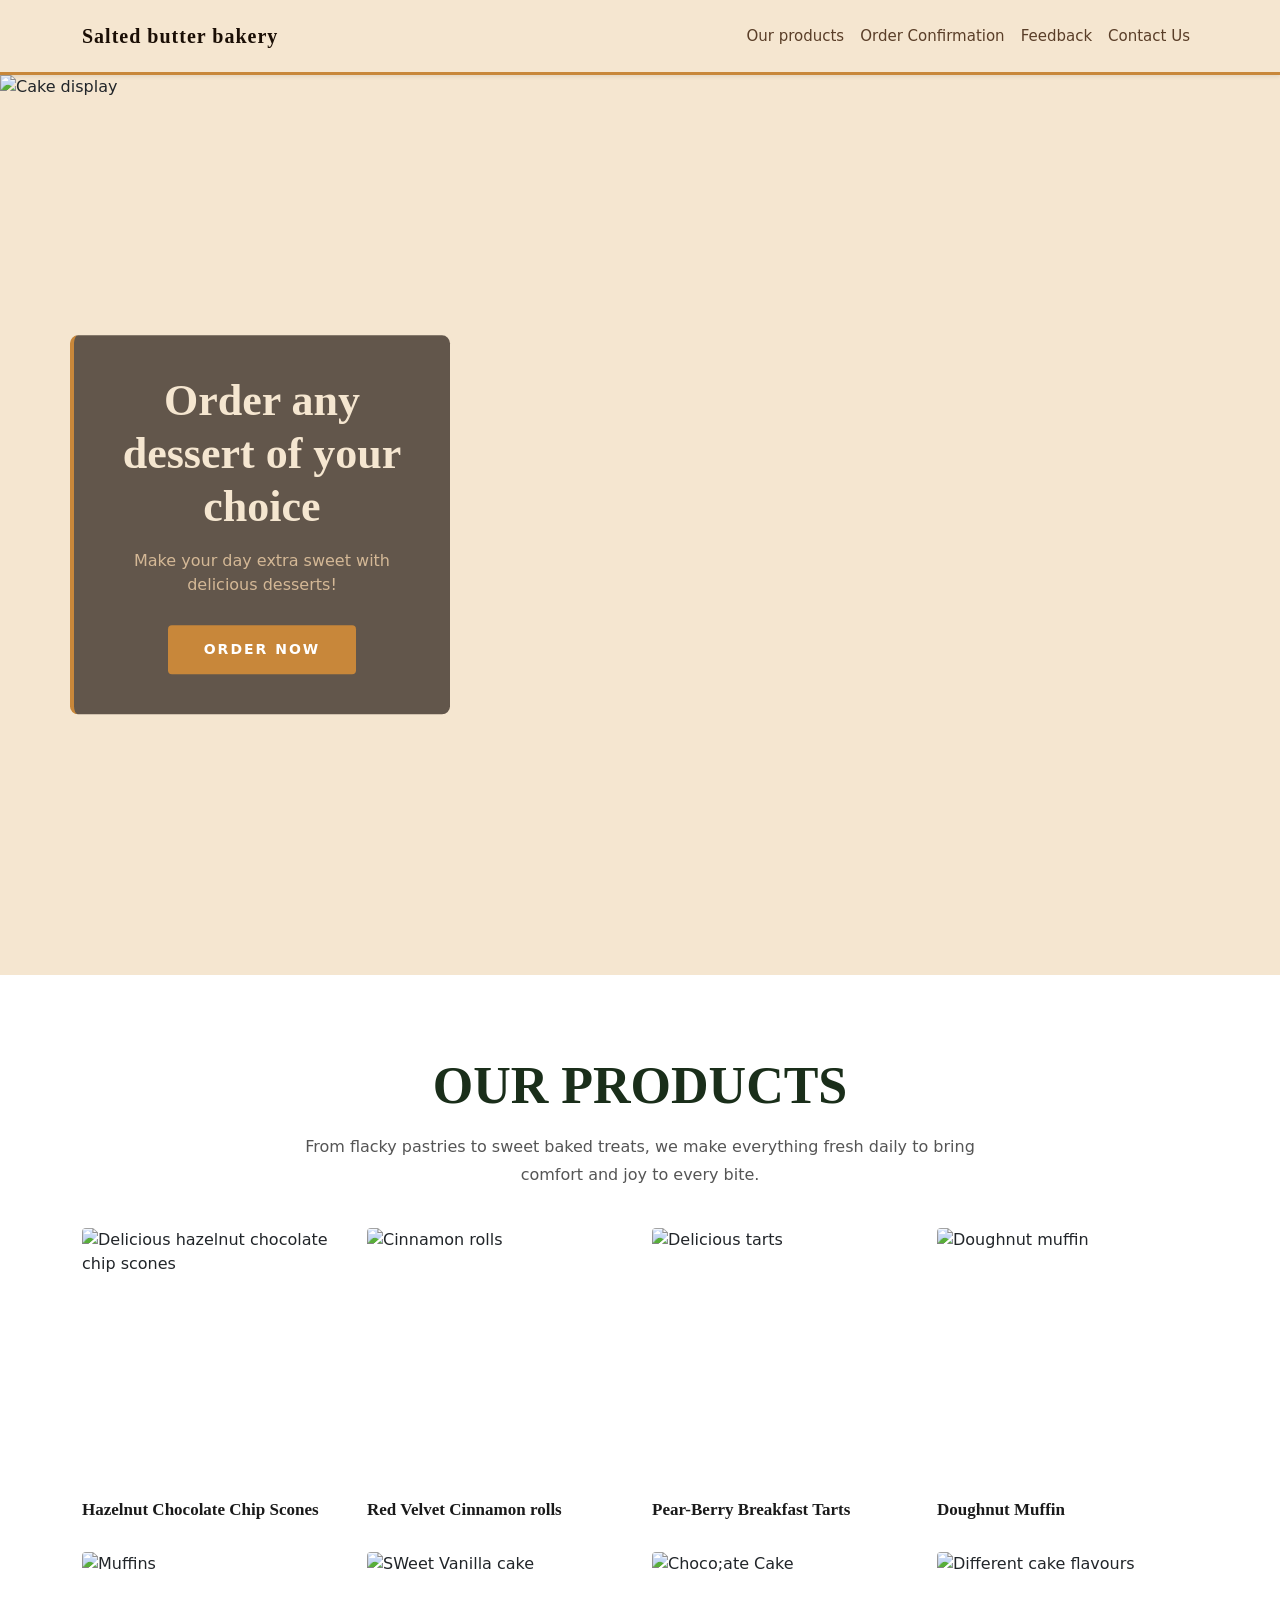
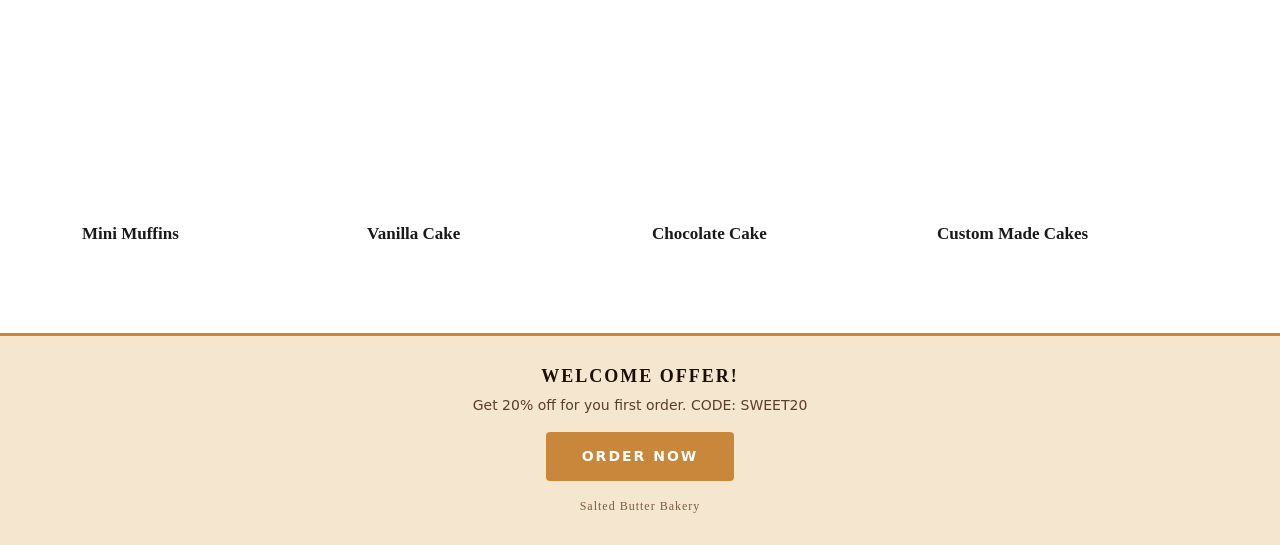
==== index.html @ 5930f236 "Added new pages and updated existing content" ====
<!DOCTYPE html>
<html lang="en">
<head>
    <meta charset="UTF-8">
    <meta name="viewport" content="width=device-width, initial-scale=1.0">
    <title>Salted butter bakery store.</title>
    <!--Bootstrap CSS-->
    <link href="https://cdn.jsdelivr.net/npm/bootstrap@5.3.0/dist/css/bootstrap.min.css" rel="stylesheet">
    <!--Custom CSS-->
    <link rel="stylesheet" href="style.css">
</head>
<body>
    <header>
        <nav class="navbar navbar-expand-lg shadow-sm">
            <div class="container">
                <a class="navbar-brand fw-bold" href="index.html">Salted butter bakery</a>
                <button class="navbar-toggler" type="button" data-bs-toggle="collapse" data-bs-target="#navbarNav"></button>
                <div class="collapse navbar-collapse" id="navbarNav">
                    <ul class="navbar-nav ms-auto">
                        <li class="nav-item">
                            <a class="nav-link" href="product.html">Our products</a>
                        </li>
                        <li class="nav-item">
                            <a class="nav-link" href="order.html">Order Confirmation</a>
                        </li>
                        <li class="nav-item">
                            <a class="nav-link" href="feedback.html">Feedback</a>
                        </li>
                        <li class="nav-item">
                            <a class="nav-link" href="contact.html">Contact Us</a>
                        </li>
                    </ul>
                </div>
            </div>
        </nav>
    </header>
    <main>
        <section class="hero-section">
            <img src="https://images.ctfassets.net/rric2f17v78a/34zHlAZZTz5BcHOjjGEQaC/114c8885cdd79f19ca1c5e000e0bde93/Bakery-Website.jpg" alt="Cake display">
            <div class="hero-text-box">
                <h1>Order any dessert of your choice</h1>
                <p>Make your day extra sweet with delicious desserts!</p>
                <a href="product.html" class="btn btn-light btn-sm">ORDER NOW</a>
            </div>
        </section>
        <section class="products-section">
            <div class="container">
                <h2>OUR PRODUCTS</h2>
                <p class="description"> From flacky pastries to sweet baked treats, we make everything fresh daily to bring comfort and joy to every bite.</p>
                <div class="product-grid">
                    <div class="product-card">
                        <img src="https://www.tasteofhome.com/wp-content/uploads/2018/01/Hazelnut-Chocolate-Chip-Scones_EXPS_FBMZ18_41822_B05_08_8b.jpg?w=700&fit=750%2C750" alt="Delicious hazelnut chocolate chip scones">
                        <h3>Hazelnut Chocolate Chip Scones</h3>
                    </div>
                    <div class="product-card">
                        <img src="https://www.tasteofhome.com/wp-content/uploads/2025/06/EXPS_HCA27_202527_MD_P2_06_04_11b.jpg?w=700&fit=750%2C750" alt="Cinnamon rolls">
                        <h3>Red Velvet Cinnamon rolls</h3>
                    </div>
                     <div class="product-card">
                        <img src="https://www.tasteofhome.com/wp-content/uploads/2017/09/Pear-Berry-Breakfast-Tarts_EXPS_THSO17_118068_D04_18_6b.jpg?w=700&fit=750%2C750" alt="Delicious tarts">
                        <h3>Pear-Berry Breakfast Tarts</h3>
                    </div>
                    <div class="product-card">
                        <img src="https://www.tasteofhome.com/wp-content/uploads/2025/02/Jam-Filled-Cinnamon-Sugar-Donut-Muffins_EXPS_TOHD24_2230_KristinaVanni_5.jpg?w=700&fit=750%2C750" alt="Doughnut muffin">
                        <h3>Doughnut Muffin</h3>
                    </div>
                    <div class="product-card">
                        <img src="https://www.cadburydessertscorner.com/hs-fs/hubfs/dc-website-2022/articles/mini-puff-pastry-desserts-perfect-for-teatime-parties/mini-puff-pastry-desserts-perfect-for-teatime-parties-feature.webp?width=768&height=432&name=mini-puff-pastry-desserts-perfect-for-teatime-parties-feature.webp" alt="Muffins">
                        <h3>Mini Muffins</h3>
                    </div>
                    <div class="product-card">
                        <img src="https://img.freepik.com/free-photo/side-close-up-view-cake-six-cookies-plate-appetizing-cake_140725-73876.jpg?semt=ais_hybrid&w=740&q=80" alt="SWeet Vanilla cake">
                        <h3>Vanilla Cake</h3>
                    </div>
                    <div class="product-card">
                        <img src="https://www.cadburydessertscorner.com/hs-fs/hubfs/dc-website-2022/articles/elegant-chocolate-pastry-cake-desserts-you-can-whip-up-for-special-occasions/chocolate-desserts-1.webp?width=1015&height=676&name=chocolate-desserts-1.webp" alt="Choco;ate Cake">
                        <h3>Chocolate Cake</h3>
                    </div>
                    <div class="product-card">
                        <img src="https://images.squarespace-cdn.com/content/v1/5c3d45731aef1d98dc5650b1/1768272721677-KK9ME23Y3SK3TOV9BIX5/KeraWongPhotographyPriestleysxOneFourOne61.webp?format=1500w" alt="Different cake flavours">
                        <h3>Custom Made Cakes</h3>
                    </div>
                </div>
            </div>
        </section>
    </main>
    <footer class="footer text-center">
        <h4>WELCOME OFFER!</h4>
        <p class="offer">Get 20% off for you first order. CODE: SWEET20</p>
        <a href="product.html" class="btn btn-light btn-sm">ORDER NOW</a>
        <p class=" brand mb-0">Salted Butter Bakery</p>
    </footer>
    <div class="modal fade" id="loginModal" tabindex="-1" aria-hidden="true">
        <div class="modal-dialog modal-dialog-centered">
            <div class="modal-content login-modal-content">
                <div class="modal-body px-4 px-md-5 py-5">
                    <form id="loginForm">
                     <h1>Welcome!</h1>
                     <p>Sign in to order your favorite pastries and track your order</p>
                     <div class="input-box">
                        <input type="text" id="email" class="form-control" placeholder="Email Address" required>
                     </div>
                     <div class="input-box">
                        <input type="password" id="password" class="form-control" placeholder="Password" required>
                     </div>
                     <div class="remember-forget">
                        <label><input type="checkbox"> Remember me </label>
                        <a href="#"> Forgot password? </a>
                     </div>
                     <button type="submit" class="btn">Login</button>
                     <div class="register-link">
                        <p>Don't have an account? <a href="#"> Register</a></p>
                     </div>
                    </form>
                </div>
            </div>
        </div>
    </div>
    <script src="https://cdn.jsdelivr.net/npm/@popperjs/core@2.11.6/dist/umd/popper.min.js"></script>
    <script src="https://cdn.jsdelivr.net/npm/bootstrap@5.3.0/dist/js/bootstrap.min.js"></script>
    <script>
       document.addEventListener("DOMContentLoaded", function() {
            const loginModal= new bootstrap.Modal (document.getElementById ("loginModal"), {
                backdrop:"static",
                keyboard: false
            });
            setTimeout(() => {    
                loginModal.show();
            },3000);
            const loginForm = document.getElementById("loginForm");
                loginForm.addEventListener("submit", function(e) {
                    e.preventDefault();
                    loginModal.hide();
            });
        });
    </script>
</body>
</html>
---- style.css ----
*{
  margin: 0%;
  padding: 0%;
  box-sizing: border-box;
}
.hero-section{
  height: 700px;
  overflow: hidden;
  position: relative;
  width: 100%;
  min-height: 100vh;
}
.hero-text-box h1 {
  font-size: 44px;
  font-weight: 700;
  color: #f5e6d0;
  line-height: 1.2;
  margin-bottom: 16px;
  font-family:'Times New Roman', serif;
}
.hero-text-box p {
  font-size: 16px;
  color: #d4b896;
  margin-bottom: 28px;
}
.hero-section img {
  width: 100%;
  height: 100%;
  object-fit: cover;
  object-position: center bottom;
  display: block;
}
.hero-text-box {
  position: absolute;
  top: 50%;
  left: 70px;
  transform: translateY(-50%);
  background-color: rgba(20, 10, 5, 0.65);
  padding: 40px;
  border-radius: 8px;
  max-width: 380px;
  border-left: 4px solid #c8873a;
  text-align: center;
}
nav, header {
  position: sticky;
  top: 0;
  z-index: 1000;
}
.btn-light {
  background-color: #c8873a !important;
  color: #ffffff !important;
  border: none !important;
  padding: 14px 36px !important;
  font-size: 14px !important;
  font-weight: 700 !important;
  letter-spacing: 2px !important;
  text-decoration: none;
  border-radius: 4px;
}
.hero-text-box .btn-light:hover {
  background-color: #a86d2a !important;
  color: #ffffff !important;
  text-decoration: none;
}
.navbar {
  background-color: #f5e6d0; 
  padding: 16px 0;
  border-bottom: 3px solid #c8873a;
  position: sticky;
  top: 0;
  z-index: 1000;
}
.navbar-brand {
  color: #1a0e05;
  font-size: 20px;
  font-weight: 700;
  letter-spacing: 1px;
  font-family: Georgia, 'Times New Roman', serif;
}
.nav-link {
  color: #5a3e28; /* medium warm brown, easy to read */
  font-size: 15px;
  font-weight: 500;
  padding: 8px 16px;
  transition: color 0.2s ease;
}
.nav-link:hover {
  color: #c8873a;
}
.nav-link.active {
  color: #c8873a;
  border-bottom: 2px solid #c8873a;
}
.navbar-toggler {
  border-color: #c8873a;
}
.products-section {
  padding: 80px 0;
  background-color: #ffffff;
  text-align: center;
}
.products-section h2 {
  font-size: 52px;
  font-weight: 700;
  color: #1a2e1a;
  font-family: Georgia, 'Times New Roman', serif;
  margin-bottom: 16px;
}
.products-section .description {
  font-size: 16px;
  color: #555555;
  max-width: 680px;
  margin: 0 auto 32px auto;
  line-height: 1.7;
}
.product-grid {
  display: grid;
  grid-template-columns: repeat(4, 1fr);
  gap: 24px;
  text-align: left;
  margin-top: 40px;
}
.product-card img {
  width: 100%;
  height: 260px;
  object-fit: cover;
  display: block;
  border-radius: 4px;
  transition: transform 0.3s ease;
}
.product-card img:hover {
  transform: scale(1.03);
}
.product-card h3 {
  font-size: 17px;
  font-weight: 600;
  color: #1a1a1a;
  margin-top: 12px;
  font-family: Georgia, 'Times New Roman', serif;
}
.footer {
  background-color: #f5e6d0 ;
  padding: 30px 20px;
  border-top: 3px solid #c8873a;
}
.footer h4 {
  font-size: 18px;
  font-weight: 700;
  color:  #1a0e05;
  font-family: Georgia, 'Times New Roman', serif;
  letter-spacing: 2px;
  margin-bottom: 8px;
}
.footer .offer {
  font-size: 14px;
  color:#5a3e28;
  margin-bottom: 16px;
}
.footer .brand {
  font-size: 12px;
  color: #7a5c3e;
  letter-spacing: 1px;
  margin-top: 16px;
  font-family: Georgia, 'Times New Roman', serif;
}
.footer .btn-light {
  background-color: #c8873a;
  color: #ffffff;
  border: none;
  padding: 10px 28px;
  font-size: 13px;
  font-weight: 700;
  letter-spacing: 2px;
  border-radius: 4px;
  text-decoration: none;
}
.footer .btn-light:hover {
  background-color: #a86d2a;
  color: #ffffff;
  text-decoration: none;
}
.products-page .product-grid {
  display: grid;
  grid-template-columns: repeat(4, 1fr);
  gap: 24px;
}
.products-page h1 {
  text-align: center;
  font-size: 42px;
  font-weight: 700;
  color: #1a0e05;
  font-family: Georgia, 'Times New Roman', serif;
  margin-top: 40px;
  margin-bottom: 10px;
}
.products-page p {
  text-align: center;
  font-size: 16px;
  color: #5a3e28;
  margin-bottom: 40px;
}
.grid-section {
  padding: 20px 0 60px 0;
  background-color: #ffffff;
}
.products-page .card {
  border: 1px solid #e0d5c5;
  border-radius: 6px;
  overflow: hidden;
  background-color: #ffffff;
  box-shadow: 0 2px 8px rgba(0, 0, 0, 0.06);
  transition: box-shadow 0.3s ease;
}
.products-page .card:hover {
  box-shadow: 0 6px 20px rgba(0, 0, 0, 0.12);
}
.products-page .card-img img {
  width: 100%;
  height: 220px;
  object-fit: cover;
  display: block;
}
.products-page .card-body {
  padding: 14px 16px;
}
.products-page .card-info {
  display: flex;
  justify-content: space-between;
  align-items: center;
  margin-bottom: 12px;
}
.products-page .card-name {
  font-size: 15px;
  font-weight: 600;
  color: #1a0e05;
  font-family: Georgia, 'Times New Roman', serif;
}
.products-page .card-price {
  font-size: 15px;
  font-weight: 700;
  color: #c8873a;
}
.products-page .card-btn {
  width: 100%;
  background-color: #c8873a;
  color: #ffffff;
  border: none;
  padding: 10px;
  font-size: 13px;
  font-weight: 700;
  letter-spacing: 1px;
  border-radius: 4px;
  cursor: pointer;
  transition: background-color 0.2s ease;
}
.products-page .card-btn:hover {
  background-color: #a86d2a;
}
.contact-section {
  background-color: #f5e6d0;
  padding: 60px 0;
}
.contact-section > h1 {
  text-align: center;
  font-size: 22px;
  font-weight: 600;
  color: #5a3e28;
  font-family: Georgia, 'Times New Roman', serif;
  max-width: 700px;
  margin: 0 auto 50px auto;
  line-height: 1.6;
}
.contact-container {
  display: flex;
  align-items: center;
  max-width: 1100px;
  margin: 0 auto;
  padding: 0 40px;
  gap: 60px;
}
.contact-info {
  flex: 1;
  background-color: #ffffff;
  padding: 40px;
  border-radius: 8px;
  border-left: 4px solid #c8873a;
  box-shadow: 0 4px 16px rgba(0, 0, 0, 0.08);
}
.contact-info h2 {
  font-size: 26px;
  font-weight: 700;
  color: #1a0e05;
  font-family: Georgia, 'Times New Roman', serif;
  margin-bottom: 6px;
}
.contact-info p {
  font-size: 15px;
  color: #5a3e28;
  margin-bottom: 28px;
}
.info-item {
  margin-bottom: 20px;
  padding-bottom: 20px;
  border-bottom: 1px solid #e0d5c5;
}
.info-item:last-child {
  border-bottom: none;
  margin-bottom: 0;
  padding-bottom: 0;
}
.info-item h2 {
  font-size: 13px;
  font-weight: 700;
  color: #c8873a;
  letter-spacing: 2px;
  text-transform: uppercase;
  margin-bottom: 4px;
}
.info-item p {
  font-size: 15px;
  color: #1a0e05;
  margin: 0;
}
.contact-image {
  flex: 1;
  position: relative;
}
.contact-image img {
  width: 100%;
  height: 500px;
  object-fit: cover;
  border-radius: 8px;
  box-shadow: 20px 20px 0px #c8873a;
}
.logo-card {
  opacity: 0;
  transform: translateX(-150px);
  transition: opacity 1.5s ease, transform 1.5s ease;
}

.contact-card {
  opacity: 0;
  transform: translateX(150px);
  transition: opacity 1.5s ease, transform 1.5s ease;
}

.logo-card.animate-in,
.contact-card.animate-in {
  opacity: 1;
  transform: translateX(0);
}
.feedback-section {
  background-color: #f5e6d0;
  min-height: 100vh;
  padding: 60px 20px;
  display: flex;
  flex-direction: column;
  align-items: center;
}
.feedback-section h1 {
  font-size: 32px;
  font-weight: 700;
  color: #1a0e05;
  font-family: Georgia, 'Times New Roman', serif;
  text-align: center;
  max-width: 600px;
  margin-bottom: 40px;
  line-height: 1.4;
}
.feedback-section form {
  background-color: #ffffff;
  padding: 40px;
  border-radius: 8px;
  border-left: 4px solid #c8873a;
  box-shadow: 0 4px 16px rgba(0, 0, 0, 0.08);
  width: 100%;
  max-width: 600px;
}
.feedback-section form div {
  margin-bottom: 20px;
}
.feedback-section label {
  display: block;
  font-size: 13px;
  font-weight: 700;
  color: #c8873a;
  letter-spacing: 1px;
  text-transform: uppercase;
  margin-bottom: 6px;
}
.feedback-section input,
.feedback-section select,
.feedback-section textarea {
  width: 100%;
  padding: 12px 16px;
  font-size: 15px;
  color: #1a0e05;
  background-color: #fdf8f2;
  border: 1px solid #e0d5c5;
  border-radius: 4px;
  outline: none;
  transition: border-color 0.2s ease;
}
.feedback-section input:focus,
.feedback-section select:focus,
.feedback-section textarea:focus {
  border-color: #c8873a;
  background-color: #ffffff;
}
.feedback-section h2 {
  font-size: 16px;
  font-weight: 700;
  color: #1a0e05;
  font-family: Georgia, 'Times New Roman', serif;
  margin-bottom: 10px;
}
.feedback-section textarea {
  resize: vertical;
  min-height: 140px;
}
.feedback-section button[type="submit"] {
  width: 100%;
  background-color: #c8873a;
  color: #ffffff;
  border: none;
  padding: 14px;
  font-size: 15px;
  font-weight: 700;
  letter-spacing: 2px;
  border-radius: 4px;
  cursor: pointer;
  transition: background-color 0.2s ease;
}
.feedback-section button[type="submit"]:hover {
  background-color: #a86d2a;
}
.receipt-section {
  background-color: #f5e6d0;
  min-height: 100vh;
  padding: 60px 20px;
  display: flex;
  flex-direction: column;
  align-items: center;
}
.receipt-section h1 {
  font-size: 32px;
  font-weight: 700;
  color: #1a0e05;
  font-family: Georgia, 'Times New Roman', serif;
  text-align: center;
  margin-bottom: 30px;
}
.receipt-section table {
  width: 100%;
  max-width: 650px;
  border-collapse: collapse;
  background-color: #ffffff;
  border-radius: 8px;
  overflow: hidden;
  box-shadow: 0 4px 16px rgba(0, 0, 0, 0.08);
  border-left: 4px solid #c8873a;
}
.receipt-section thead {
  background-color: #1a0e05;
}
.receipt-section thead th {
  padding: 16px 20px;
  font-size: 13px;
  font-weight: 700;
  color: #f5e6d0;
  letter-spacing: 2px;
  text-transform: uppercase;
  text-align: left;
}
.receipt-section tbody tr {
  border-bottom: 1px solid #e0d5c5;
  transition: background-color 0.2s ease;
}
.receipt-section tbody tr:hover {
  background-color: #fdf8f2;
}
.receipt-section tbody td {
  padding: 14px 20px;
  font-size: 15px;
  color: #1a0e05;
}
.receipt-section tbody td:last-child {
  color: #c8873a;
  font-weight: 700;
}
.confirmation {
  margin-top: 40px;
  background-color: #1a0e05;
  padding: 16px 60px;
  border-radius: 6px;
  text-align: center;
}
.confirmation p {
  color: #f5e6d0;
  font-size: 16px;
  letter-spacing: 3px;
  margin: 0;
}
.order-id {
  margin-top: 20px;
  font-size: 18px;
  color: #1a0e05;
  font-family: Georgia, 'Times New Roman', serif;
  text-align: center;
}
.order-id + p{
  font-size: 15px;
  color: #5a3e28;
  text-align: center;
  margin-top: 8px;
}
body {
  background-color: #f5e6d0;
}
.login-modal-content .input-box {
  margin-bottom: 16px;
}
.login-modal-content .input-box input {
  width: 100%;
  padding: 14px 16px;
  font-size: 15px;
  color: #1a0e05;
  background-color: #fdf8f2;
  border: 1px solid #e0d5c5;
  border-radius: 4px;
  outline: none;
  transition: border-color 0.2s ease;
}
.login-modal-content .input-box input:focus {
  border-color: #c8873a;
  background-color: #ffffff;
}
.login-modal-content h1 {
  font-size: 32px;
  font-weight: 700;
  color: #1a0e05;
  font-family: Georgia, 'Times New Roman', serif;
  margin-bottom: 10px;
  text-align: center;
}
@keyframes popIn {
    0%   { opacity: 0; transform: translateY(-60px); }
    100% { opacity: 1; transform: translateY(0); }
}
.login-modal-content p {
  font-size: 14px;
  color: #5a3e28;
  text-align: center;
  margin-bottom: 28px;
  line-height: 1.6;
}
.login-modal-content .remember-forget {
  display: flex;
  justify-content: space-between;
  align-items: center;
  margin-bottom: 24px;
}
.login-modal-content .remember-forget label {
  font-size: 13px;
  color: #5a3e28;
  display: flex;
  align-items: center;
  gap: 6px;
  cursor: pointer;
}
.login-modal-content .remember-forget input[type="checkbox"] {
  accent-color: #c8873a;
  width: 15px;
  height: 15px;
}
.login-modal-content .remember-forget a {
  font-size: 13px;
  color: #c8873a;
  text-decoration: none;
  font-weight: 600;
}
.login-modal-content .remember-forget a:hover {
  text-decoration: underline;
}
.login-modal-content {
  background-color: #ffffff;
  border-radius: 8px;
  border-left: 4px solid #c8873a;
  box-shadow: 0 4px 16px rgba(0, 0, 0, 0.08);
  animation: popIn 0.6s ease;
}
.login-modal-content .btn {
  width: 100%;
  background-color: #c8873a;
  color: #ffffff;
  border: none;
  padding: 14px;
  font-size: 15px;
  font-weight: 700;
  letter-spacing: 2px;
  border-radius: 4px;
  cursor: pointer;
  transition: background-color 0.2s ease;
  margin-bottom: 20px;
}
.login-modal-content .register-link {
  text-align: center;
}
.login-modal-content .register-link p {
  font-size: 14px;
  color: #5a3e28;
  margin: 0;
}
.login-modal-content .register-link a {
  color: #c8873a;
  font-weight: 700;
  text-decoration: none;
}
.login-modal-content .register-link a:hover {
  text-decoration: underline;
}
.login-modal-content .btn:hover {
  background-color: #a86d2a;
}
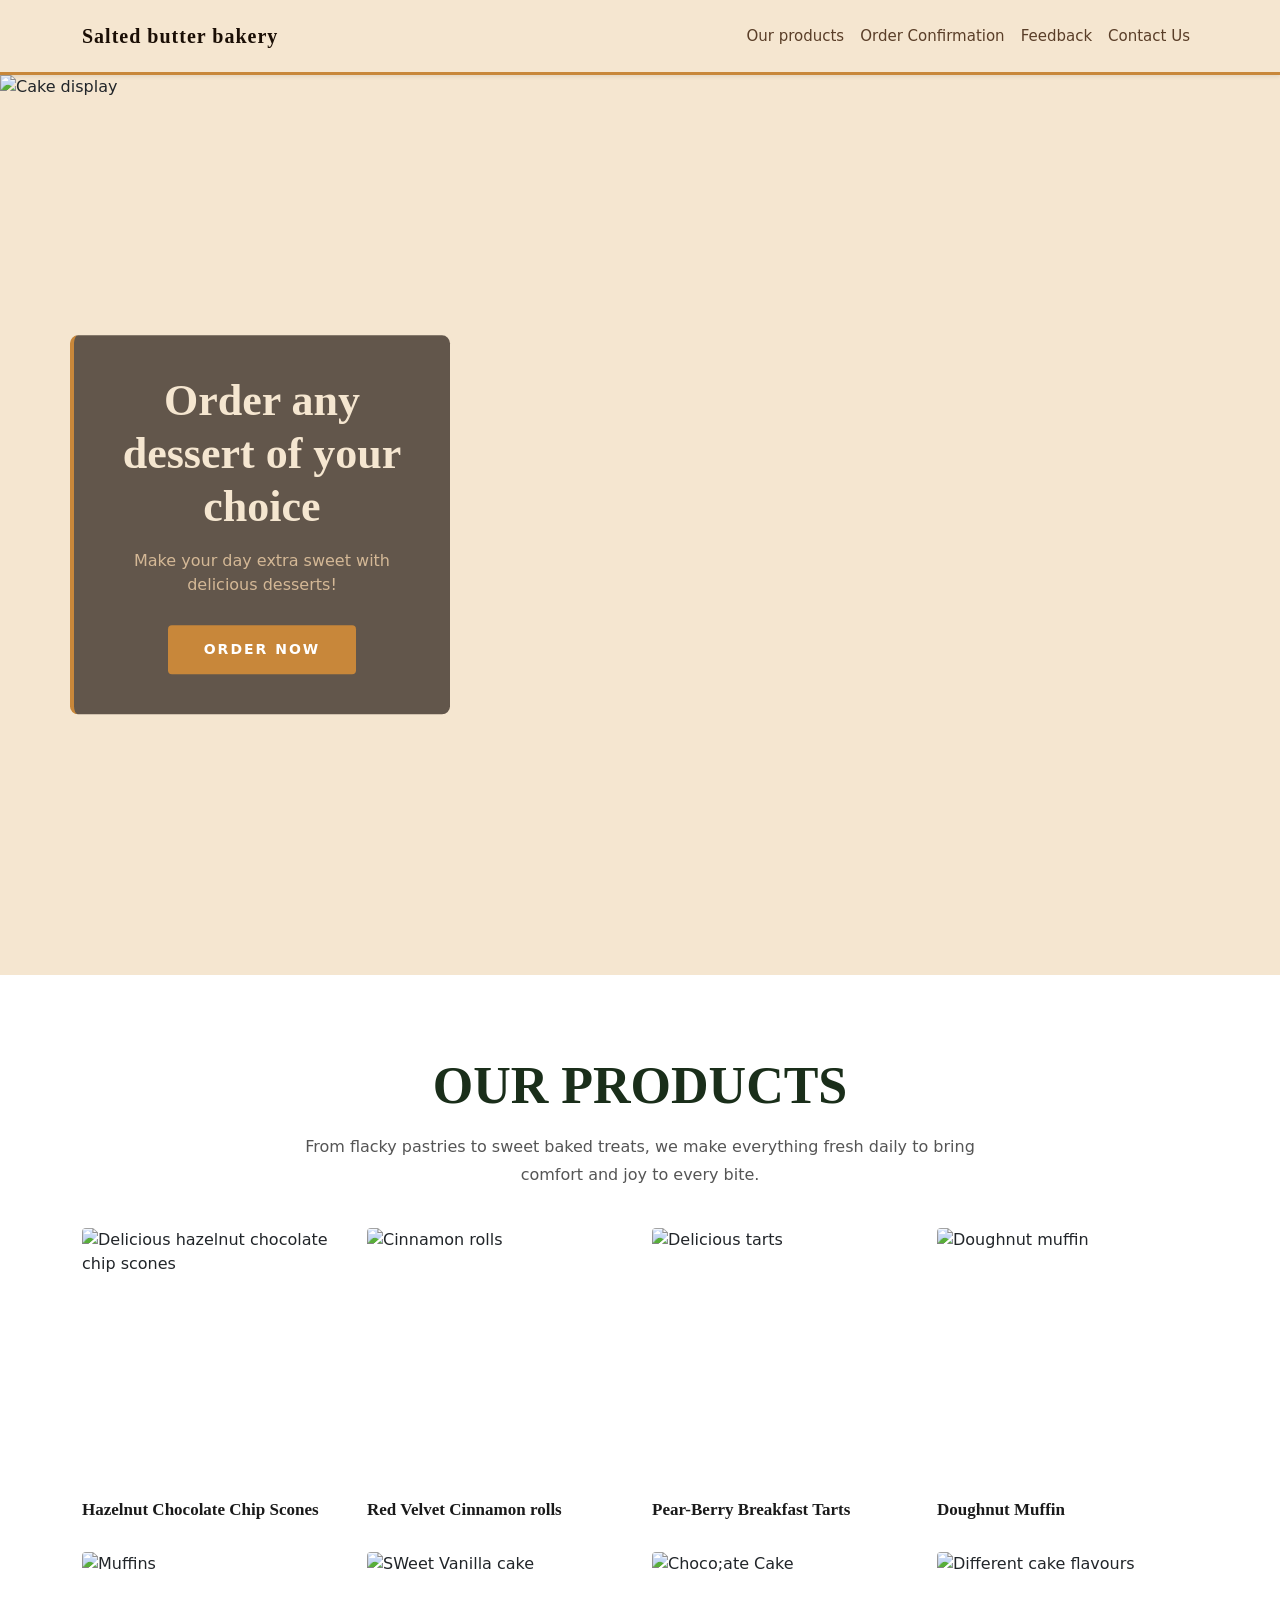
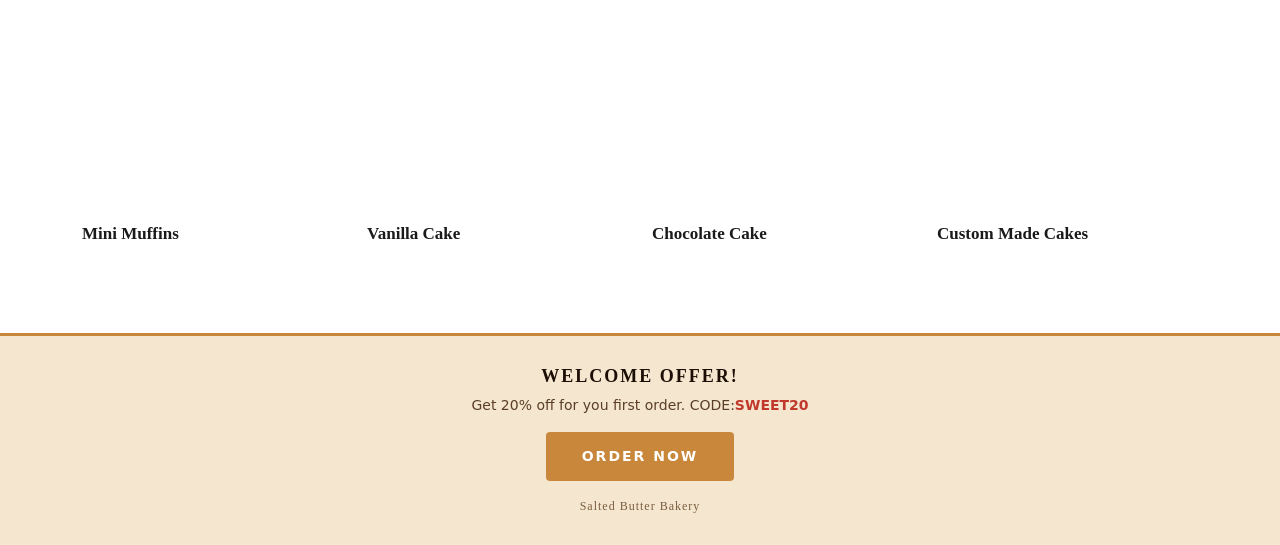
==== commit a434e0d6: "Updated content" ====
--- a/index.html
+++ b/index.html
@@ -86,7 +86,7 @@
     </main>
     <footer class="footer text-center">
         <h4>WELCOME OFFER!</h4>
-        <p class="offer">Get 20% off for you first order. CODE: SWEET20</p>
+        <p class="offer">Get 20% off for you first order. CODE:<span class="promo-code">SWEET20</span></p>
         <a href="product.html" class="btn btn-light btn-sm">ORDER NOW</a>
         <p class=" brand mb-0">Salted Butter Bakery</p>
     </footer>
--- a/style.css
+++ b/style.css
@@ -157,6 +157,10 @@
   color:#5a3e28;
   margin-bottom: 16px;
 }
+.footer .offer .promo-code {
+  color: #c0392b;
+  font-weight: 600;
+}
 .footer .brand {
   font-size: 12px;
   color: #7a5c3e;
@@ -592,9 +596,7 @@
 }
 .login-modal-content .btn {
   width: 100%;
-  background-color: #c8873a;
-  color: #ffffff;
-  border: none;
+  background-color: #c887;
   padding: 14px;
   font-size: 15px;
   font-weight: 700;
@@ -606,6 +608,8 @@
 }
 .login-modal-content .register-link {
   text-align: center;
+  color: #ffffff;
+  border: none;
 }
 .login-modal-content .register-link p {
   font-size: 14px;
@@ -623,4 +627,142 @@
 .login-modal-content .btn:hover {
   background-color: #a86d2a;
 }
-
+#orderToast {
+  width: 320px;
+  border-radius: 10px;
+  overflow: hidden;
+  border: 0.5px solid #c9a96e;
+}
+#orderToast .toast-header {
+  background:  #c8873a;
+  border-bottom: 2px solid  #1a0e05;
+  padding: 14px 16px 12px;
+}
+#orderToast .toast-header .me-auto {
+  font-family: 'Playfair Display', serif;
+  font-size: 13px;
+  font-weight: 600;
+  color: #f5eedd;
+  letter-spacing: 0.02em;
+}
+#orderToast .toast-header .btn-close {
+  filter: invert(1);
+  opacity: 0.5;
+}
+#orderToast .toast-body {
+  background: #fffcf7;
+  padding: 14px 16px 16px;
+  font-family: 'Lato', sans-serif;
+  font-size: 14px;
+  color: #3b2a1a;
+  line-height: 1.55;
+}
+@media (max-width: 768px) {
+  .hero-text-box {
+    left: 50%;
+    transform: translate(-50%, -50%);
+    width: 90%;
+    max-width: 420px;
+    padding: 28px 24px;
+  }
+  .hero-text-box h1 {
+    font-size: 32px;
+  }
+  .products-section {
+    padding: 50px 16px;
+  }
+  .products-section h2 {
+    font-size: 30px;
+  }
+  .product-grid,
+  .products-page .product-grid {
+    grid-template-columns: repeat(2, 1fr);
+    gap: 16px;
+  }
+  .contact-container {
+    flex-direction: column;
+    padding: 0 20px;
+    gap: 32px;
+  }
+  .contact-image img {
+    height: 280px;
+    box-shadow: 8px 8px 0px #c8873a;
+  }
+  .contact-info {
+    padding: 24px;
+  }
+  .feedback-section form {
+    padding: 24px 20px;
+  }
+  .receipt-section table {
+    font-size: 13px;
+  }
+  .receipt-section thead th,
+  .receipt-section tbody td {
+    padding: 12px 14px;
+  }
+  .confirmation {
+    padding: 16px 24px;
+  }
+  .products-page h1 {
+    font-size: 30px;
+  }
+}
+@media (max-width: 480px) {
+  .hero-text-box {
+    padding: 22px 18px;
+  }
+  .hero-text-box h1 {
+    font-size: 26px;
+  }
+  .hero-text-box p {
+    font-size: 14px;
+  }
+  .btn-light {
+    padding: 12px 24px !important;
+    font-size: 13px !important;
+    letter-spacing: 1px !important;
+  }
+  .products-section h2 {
+    font-size: 26px;
+  }
+  .product-grid,
+  .products-page .product-grid {
+    grid-template-columns: 1fr;
+  }
+  .product-card img {
+    height: 200px;
+  }
+  .footer {
+    padding: 24px 16px;
+  }
+  .footer h4 {
+    font-size: 15px;
+    letter-spacing: 1px;
+  }
+  .feedback-section h1 {
+    font-size: 24px;
+  }
+  .feedback-section form {
+    padding: 20px 16px;
+  }
+  .receipt-section h1 {
+    font-size: 24px;
+  }
+  .confirmation {
+    padding: 14px 16px;
+  }
+  .confirmation p {
+    font-size: 13px;
+    letter-spacing: 1px;
+  }
+  .contact-info h2 {
+    font-size: 20px;
+  }
+  .login-modal-content h1 {
+    font-size: 24px;
+  }
+  #orderToast {
+    width: 90vw;
+  }
+}
